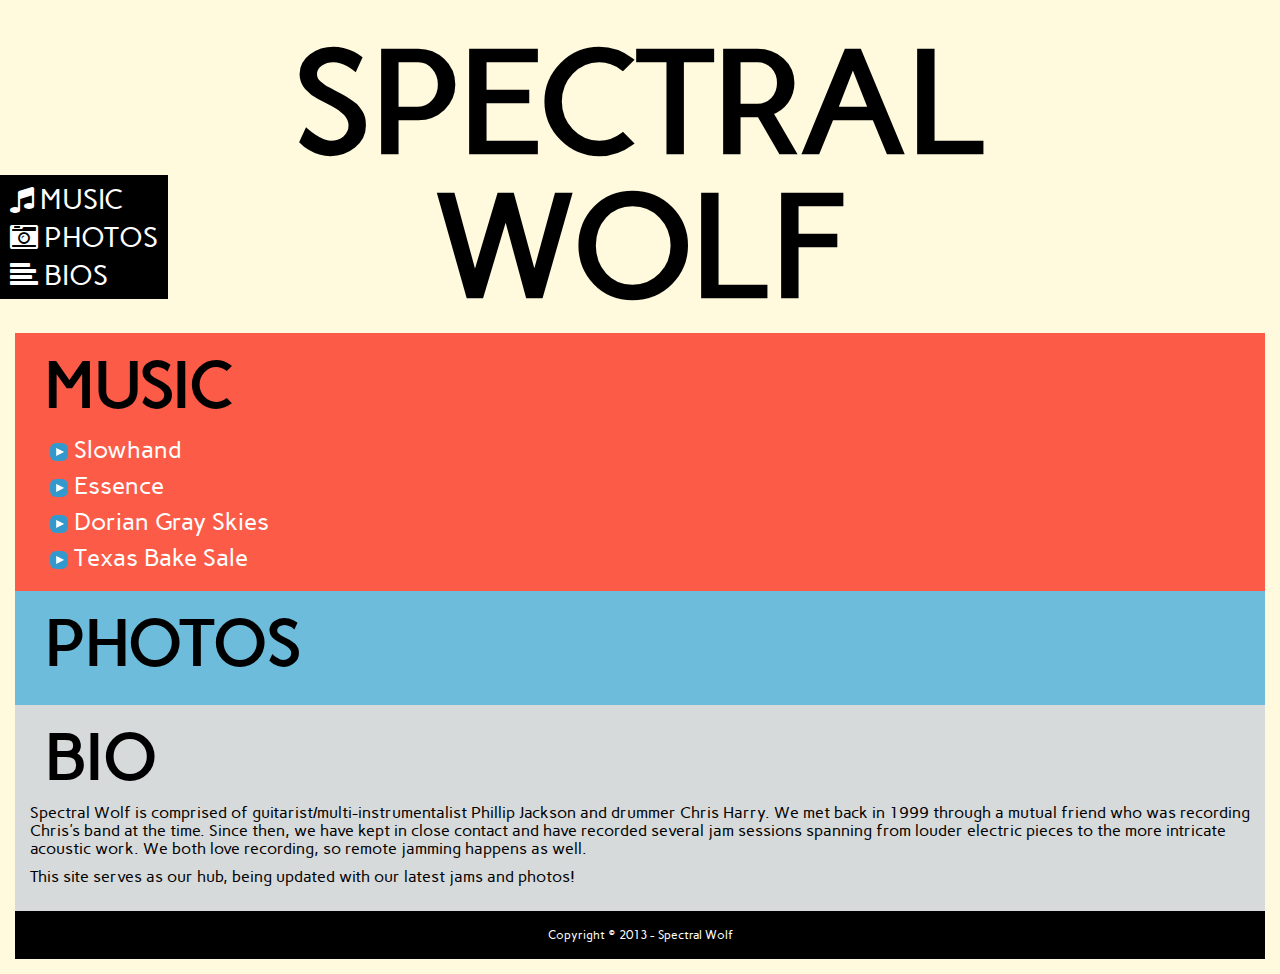
==== index.htm @ 82f0606d "Typo" ====
<!doctype html>
<html lang="en">

<head>

	<meta charset="UTF-8">
	<title>Spectral Wolf</title>

	<link rel="stylesheet" type="text/css" href="css/styles.css">
	<link href='http://fonts.googleapis.com/css?family=Carme' rel='stylesheet' type='text/css'>
	<link href='http://fonts.googleapis.com/css?family=Signika+Negative' rel='stylesheet' type='text/css'>
    <link href="//netdna.bootstrapcdn.com/font-awesome/4.0.3/css/font-awesome.min.css" rel="stylesheet" type="text/css" />
    <link href="css/slimbox2.css" rel="stylesheet" type="text/css" />
	<link rel="stylesheet" type="text/css" href="css/mp3-player-button.css" />
  	<meta name="viewport" content="width=device-width; initial-scale=1.0">

</head>


<body>


<div class="container padextra">
		<div class="header padextra">

			<h1>SPECTRAL</h1>
			<h1>WOLF</h1>		

			<ul class="nav">
              <li><a href="#music"><i class="fa fa-music"></i> MUSIC</a></li>
              <li><a href="#photos"><i class="fa fa-camera-retro"></i> PHOTOS</a></li>
              <li><a href="#bio"><i class="fa fa-align-left"></i> BIOS</a></li>
			</ul>

		</div>



		<div id ="music" class="music padextra">
			<h2>MUSIC</h2>

			<ul>
				<li>
					<a href="music/Slowhand.mp3" title="Play &quot;Slowhand&quot;" class="sm2_button">Slowhand</a>
					Slowhand
				</li>
			
				<li>
					<a href="music/Essence.mp3" title="Play &quot;Essence&quot;" class="sm2_button">Essence</a>
					Essence
				</li>

				<li>
					<a href="music/Dorian.mp3" title="Play &quot;Dorian Gray Skies&quot;" class="sm2_button">Dorian Gray Skies</a>
					Dorian Gray Skies
				</li>

				<li>
					<a href="music/TBS.mp3" title="Play &quot;Texas Bake Sale&quot;" class="sm2_button">Texas Bake Sale</a>
					Texas Bake Sale
				</li>

			</ul>

		</div>



		<div id="photos" class="photos padextra">
			<h2>PHOTOS</h2>

		</div>



		<div id="bio" class="bio padextra">
			<h2>BIO</h2>
			<p>Spectral Wolf is comprised of guitarist/multi-instrumentalist Phillip Jackson and drummer Chris Harry.  We met back in 1999 through a mutual friend who was recording Chris's band at the time.  Since then, we have kept in close contact and have recorded several jam sessions spanning from louder electric pieces to the more intricate acoustic work.  We both love recording, so remote jamming happens as well.</p>

			<p>This site serves as our hub, being updated with our latest jams and photos!</p>
		</div>


		<div class="footer padextra">
			<section>Copyright © 2013 - Spectral Wolf</section>
		</div>

</div>

<script src="//ajax.googleapis.com/ajax/libs/jquery/1.11.0/jquery.min.js"></script>
<script src="js/soundmanager2.js"></script>
<script type="text/javascript" src="js/mp3-player-button.js"></script>
<script>
soundManager.setup({
  // required: path to directory containing SM2 SWF files
  url: '/swf/'
});
</script>
<script src="js/slimbox2.js"></script>
<script>
  	$.getJSON("http://api.flickr.com/services/rest/?format=json&method=flickr.photosets.getPhotos&photoset_id=72157644141194651&per_page=1000&page=1&api_key=946a0b8ec3a8731bcea9f874e4b3f865&user_id=114592743@N05&extras=url_sq,url_m,url_o&jsoncallback=?", function(data){
  	  $.each(data.photoset.photo,function(it,item){
  	    var $img = $('<img/>').attr('src',item.url_sq).appendTo('#photos');
  	    var $imgLink = $('<a/>').attr('href',item.url_m).attr('rel','lightbox-sw');
  	    $img.wrap($imgLink);
  	    });
  	}).done(function(){
  		$("a[rel^='lightbox']").slimbox({/* Put custom options here */}, null, function(el) {
			return (this == el) || ((this.rel.length > 8) && (this.rel == el.rel));
		});
  	})
</script>

</body>
</html>
---- css/styles.css ----
/* =============== RESET =============== */

html, body, div, span, applet, object, iframe,
h1, h2, h3, h4, h5, h6, p, blockquote, pre,
a, abbr, acronym, address, big, cite, code,
del, dfn, em, img, ins, kbd, q, s, samp,
small, strike, strong, sub, sup, tt, var,
b, u, i, center,
dl, dt, dd, ol, ul, li,
fieldset, form, label, legend,
table, caption, tbody, tfoot, thead, tr, th, td,
article, aside, canvas, details, embed, 
figure, figcaption, footer, header, hgroup, 
menu, nav, output, ruby, section, summary,
time, mark, audio, video {
	margin: 0;
	padding: 0;
	border: 0;
	font-size: 100%;
	font: inherit;
	vertical-align: baseline;
}
/* HTML5 display-role reset for older browsers */
article, aside, details, figcaption, figure, 
footer, header, hgroup, menu, nav, section {
	display: block;
}
body {
	line-height: 1;
}
ol, ul {
	list-style: none;
}
blockquote, q {
	quotes: none;
}
blockquote:before, blockquote:after,
q:before, q:after {
	content: '';
	content: none;
}
table {
	border-collapse: collapse;
	border-spacing: 0;
}

/* =============== END RESET =============== */


/* =============== GENERAL =============== */


body {
	font-family: 'Carme', sans-serif;
	background: #FFFADD;
}

.container {
	margin: 0 auto;
}

h1 {
	text-align: center;
	font-family: 'Carme', sans-serif;
	font-size: 9em;
	font-weight: bold;
}

h2 {
	margin: 0 0 10px 10px;
	font-family: 'Carme', sans-serif;
	font-size: 4em;
	font-weight: bold;
	padding: 5px;
}

/* div {
	padding: 15px;
}
 */
p {
	margin: 10px 0;
}

.padextra {
	padding: 15px;
}


/* =============== HEADER =============== */

.header {
	background: #FFFADD;
}

.nav {
	position: absolute;
	top: 175px;
	left: 0;
	padding: 5px;
	background: black;
	color: white;
}

.nav li {
	list-style: none;
	font-size: 28px;
	display: block;
	padding: 5px;
}
.nav a {
    text-decoration: none;
    color: #fff;
}
.nav a:hover {
    color: #FC5C47;
}


/* =============== MUSIC =============== */

.music {
	background: #FC5C47;
}

.music li {
	margin-left: 20px;
	font-size: 1.5em;
	line-height: 1.5em;
	color: white;
}

/* =============== PHOTOS =============== */

.photos {
	background: #6dbcdb;
}
.photos img {
	padding: 0 4px;
}

/* =============== BIO =============== */

.bio {
	background: #d7dadb;
}

.bio p {
	line-height: 1.125em;
}

/* =============== FOOTER =============== */

.footer {
	background: #000;
	color: white;
	text-align: center;
	font-size: .75em ;
	line-height: 1.5em;
}


/* ============= Responsive ============= */

@media screen and (max-width: 960px) {
	.container {
		width: 738px;
		margin: 0;
	}
}

@media screen and (max-width: 758px) {
	.container {
		width: 524px;
		margin: 0 auto;
	}
	
	.header h1 {
		font-size: 6.5em;
		line-height: .7em;
		margin: 0 0 24px 0;
		padding-top: 15px;
	}

	.nav {
		top: 140px;
	}

	.nav li {
		width: auto;
		font-size: 20px;
	}
}

@media screen and (max-width: 524px) {
	.container {
		width: 292px;
	}

	.container {
		margin: 10px auto;
		padding: 0;
	}

	.header h1 {
		font-size: 3.5em;
		line-height: .25em;
	}

	h2 {
		text-align: center;
		font-size: 3em;
		font-weight: bolder;
	}

	.nav {
		float: none;
		position: relative;
		top: 0px;
	}

	.nav ul {
		display: table;
	}

	.nav li {
		display: table-cell;
		width: 33%;
		text-align: center;
	}

	.photos {
		text-align: center;
	}

	img {
		width: 45%;
	}

	.bio p {
		padding: 0 20px;
		line-height: 1.5em;
	}

}
---- css/slimbox2.css ----
/* SLIMBOX */

#lbOverlay {
	position: fixed;
	z-index: 9999;
	left: 0;
	top: 0;
	width: 100%;
	height: 100%;
	background-color: #000;
	cursor: pointer;
}

#lbCenter, #lbBottomContainer {
	position: absolute;
	z-index: 9999;
	overflow: hidden;
	background-color: #fff;
}

.lbLoading {
	background: #fff url(loading.gif) no-repeat center;
}

#lbImage {
	position: absolute;
	left: 0;
	top: 0;
	border: 10px solid #fff;
	background-repeat: no-repeat;
}

#lbPrevLink, #lbNextLink {
	display: block;
	position: absolute;
	top: 0;
	width: 50%;
	outline: none;
}

#lbPrevLink {
	left: 0;
}

#lbPrevLink:hover {
	background: transparent url(prevlabel.gif) no-repeat 0 15%;
}

#lbNextLink {
	right: 0;
}

#lbNextLink:hover {
	background: transparent url(nextlabel.gif) no-repeat 100% 15%;
}

#lbBottom {
	font-family: Verdana, Arial, Geneva, Helvetica, sans-serif;
	font-size: 10px;
	color: #666;
	line-height: 1.4em;
	text-align: left;
	border: 10px solid #fff;
	border-top-style: none;
}

#lbCloseLink {
	display: block;
	float: right;
	width: 66px;
	height: 22px;
	background: transparent url(closelabel.gif) no-repeat center;
	margin: 5px 0;
	outline: none;
}

#lbCaption, #lbNumber {
	margin-right: 71px;
}

#lbCaption {
	font-weight: bold;
}
---- css/mp3-player-button.css ----
/*

 SoundManager 2: Basic MP3 player CSS
 ------------------------------------

 Clicks on links to MP3s are intercepted via JS, calls are
 made to SoundManager to load/play sounds. CSS classes are
 appended to the link, which are used to highlight the
 current play state and so on.

 Class names are applied in addition to "sm2_button" base.

 Default:

 sm2_button

 Additional states:

 sm2_playing
 sm2_paused

 eg.

 <!-- default -->
 <a href="some.mp3" class="sm2_button">some.mp3</a>

 <!-- playing -->
 <a href="some.mp3" class="sm2_button sm2_playing">some.mp3</a>


 Note you don't require ul.graphic / ul.flat etc. for your use
 if only using one style on a page. You can just use .sm2_button{}
 and so on, but isolate the CSS you want.

 Side note: Would do multiple class definitions eg.

 a.sm2_default.sm2_playing{}

 .. except IE 6 has a parsing bug which may break behaviour,
 applying sm2_playing {} even when the class is set to sm2_default.


 If you want to make your own UI from scratch, here is the base:

 Default + hover state, "click to play":

 a.sm2_button {}
 a.sm2_button:hover {}

 Playing + hover state, "click to pause":

 a.sm2_playing {}
 a.sm2_playing:hover {}

 Paused + hover state, "click to resume":

 a.sm2_paused {}
 a.sm2_paused:hover {}

*/

a.sm2_button {
 position:relative;
 display:inline-block; /* If you worry about old browser bugs, Firefox 2 might not like this and may need -moz-inline-box instead. :D */
 width:18px;
 height:18px;
 text-indent:-9999px; /* don't show link text */
 overflow:hidden; /* don't draw inner link text */
 vertical-align:middle;
 /* and, a bit of round-ness for the cool browsers. */
 border-radius:6px;
 margin-top:-1px; /* vertical align tweak */
 /* safari 3.1+ fun (/W3 working draft extension, TBD.) */
 -webkit-transition-property: hover;
 -webkit-transition: all 0.2s ease-in-out;
 -moz-transition: all 0.2s ease-in-out 0s; /* firefox 4 (couldn't sort out -moz-transform vs. MozTransform, so, "all" for now) */
 -o-transition-property: background-color; /* opera 10.5 */
 -o-transition-duration: 0.15s;
 /* weird IE 6/7 display fixes, and/or I'm doing it wrong */
 *text-indent:0px;
 *line-height:99em;
 *vertical-align: top;
}

a.sm2_button:focus {
 outline:none; /* maybe evil, but don't show the slight border outline on focus. */
}

a.sm2_button,
a.sm2_button.sm2_paused:hover {
 background-color:#3399cc;
 background-image:url(../image/arrow-right-white.png);
 /* where possible, use data: and skip the HTTP request. Fancy-pants. Would use short-hand background: for above, but IE 8 doesn't override background-image. */
 background-image:url([data-uri]);
 *background-image:url(../image/arrow-right-white.gif); /* IE 6+7 don't do DATA: URIs */
 background-repeat:no-repeat;
 background-position:5px 50%;
 *background-position:5px 4px; /* IE 6 again */
}

a.sm2_button:hover,
a.sm2_button.sm2_playing,
a.sm2_button.sm2_playing:hover {
 background-color:#000;
}

a.sm2_button.sm2_playing,
a.sm2_button.sm2_playing:hover {
 -moz-transform:rotate(90deg);
 -webkit-transform:rotate(90deg);
 -ms-transform:rotate(90deg);
}

a.sm2_button.sm2_paused,
a.sm2_button.sm2_paused:hover {
 background-color:#666;
}
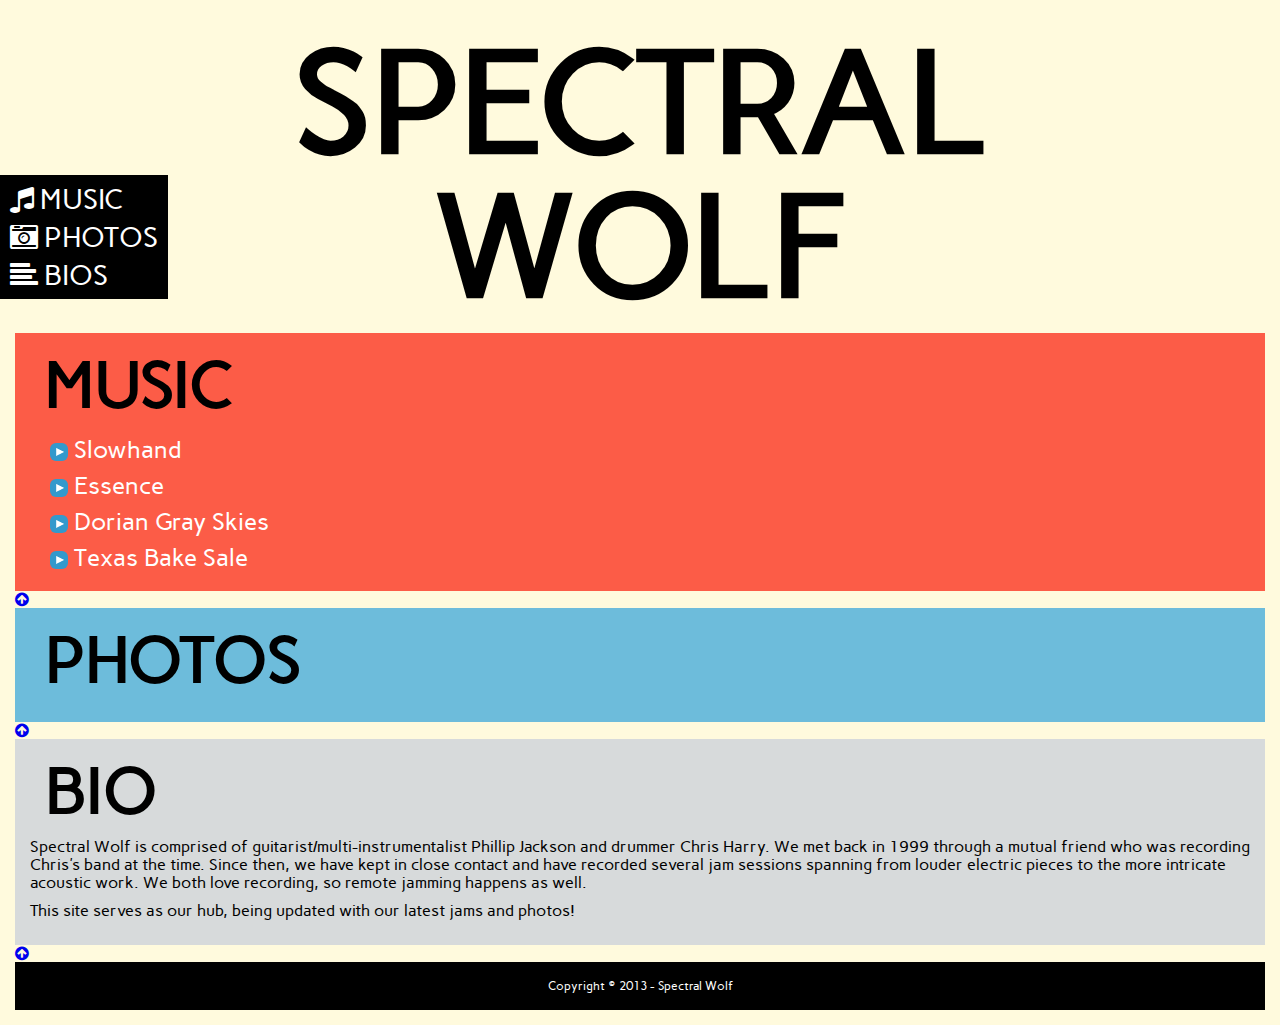
==== commit 2f267a9c: "Update index.htm" ====
--- a/index.htm
+++ b/index.htm
@@ -59,18 +59,17 @@
 					<a href="music/TBS.mp3" title="Play &quot;Texas Bake Sale&quot;" class="sm2_button">Texas Bake Sale</a>
 					Texas Bake Sale
 				</li>
-
 			</ul>
-
+			
 		</div>
-
+		<div class="top"><a href="#"><i class="fa fa-arrow-circle-up "></i></a></div>
 
 
 		<div id="photos" class="photos padextra">
 			<h2>PHOTOS</h2>
 
 		</div>
-
+		<div class="top"><a href="#"><i class="fa fa-arrow-circle-up "></i></a></div>
 
 
 		<div id="bio" class="bio padextra">
@@ -79,7 +78,7 @@
 
 			<p>This site serves as our hub, being updated with our latest jams and photos!</p>
 		</div>
-
+		<div class="top"><a href="#"><i class="fa fa-arrow-circle-up "></i></a></div>
 
 		<div class="footer padextra">
 			<section>Copyright © 2013 - Spectral Wolf</section>
@@ -96,6 +95,24 @@
   url: '/swf/'
 });
 </script>
+
+<script>
+	$(function() {
+	  $('a[href*=#]:not([href=#])').click(function() {
+	    if (location.pathname.replace(/^\//,'') == this.pathname.replace(/^\//,'') && location.hostname == this.hostname) {
+	      var target = $(this.hash);
+	      target = target.length ? target : $('[name=' + this.hash.slice(1) +']');
+	      if (target.length) {
+	        $('html,body').animate({
+	          scrollTop: target.offset().top
+	        }, 1000);
+	        return false;
+	      }
+	    }
+	  });
+	});	
+</script>
+
 <script src="js/slimbox2.js"></script>
 <script>
   	$.getJSON("http://api.flickr.com/services/rest/?format=json&method=flickr.photosets.getPhotos&photoset_id=72157644141194651&per_page=1000&page=1&api_key=946a0b8ec3a8731bcea9f874e4b3f865&user_id=114592743@N05&extras=url_sq,url_m,url_o&jsoncallback=?", function(data){
--- a/css/styles.css
+++ b/css/styles.css
@@ -233,13 +233,9 @@
 		text-align: center;
 	}
 
-	img {
-		width: 45%;
-	}
-
 	.bio p {
 		padding: 0 20px;
 		line-height: 1.5em;
 	}
 
-}+}
--- a/css/slimbox2.css
+++ b/css/slimbox2.css
@@ -9,6 +9,11 @@
 	height: 100%;
 	background-color: #000;
 	cursor: pointer;
+}
+
+#lbcenter {
+	max-width: 80%;
+	max-height: 80%;
 }
 
 #lbCenter, #lbBottomContainer {
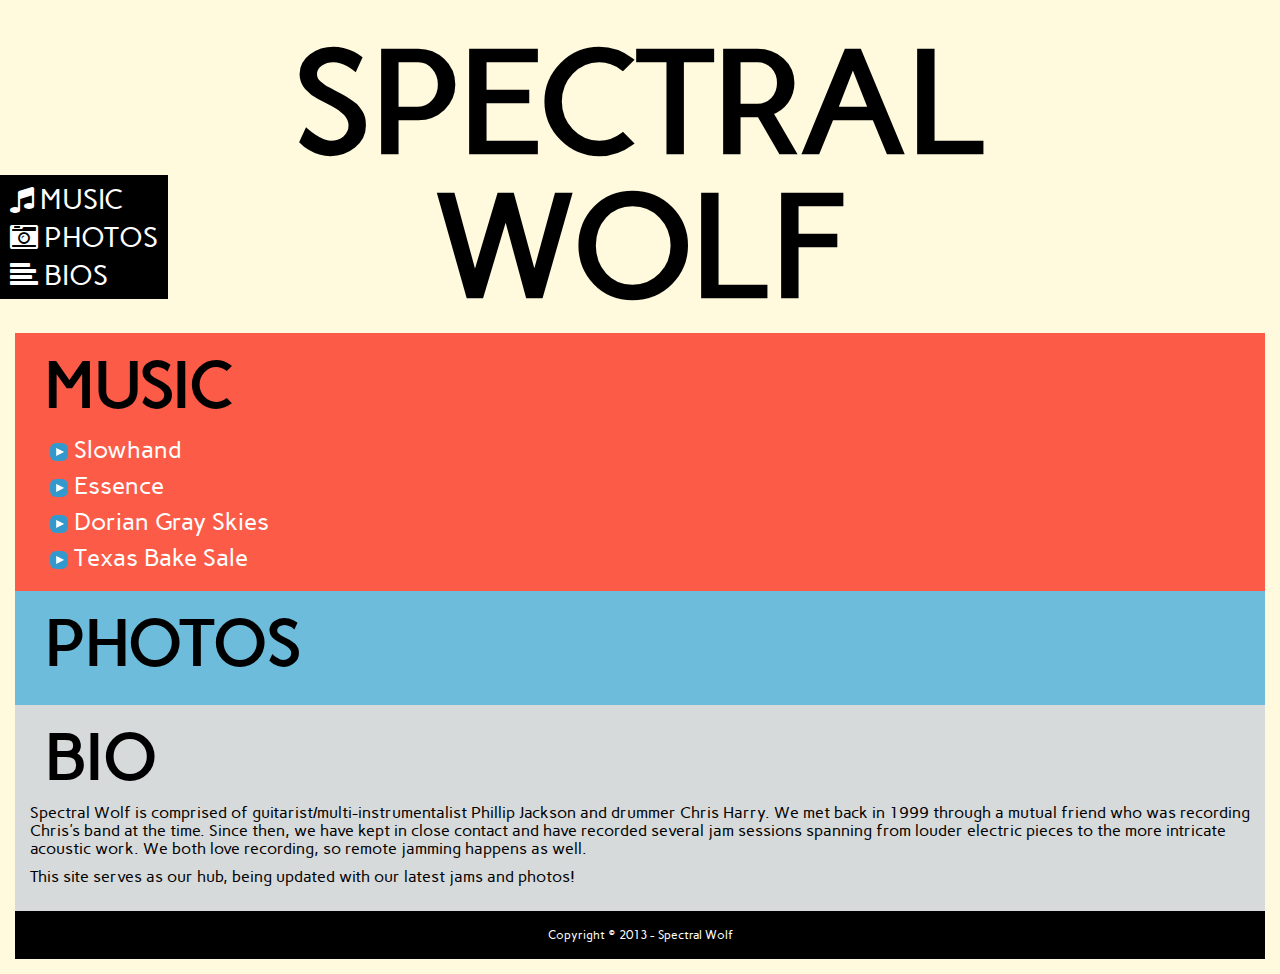
==== commit aa5680c9: "Update index.htm" ====
--- a/index.htm
+++ b/index.htm
@@ -62,14 +62,13 @@
 			</ul>
 			
 		</div>
-		<div class="top"><a href="#"><i class="fa fa-arrow-circle-up "></i></a></div>
-
+<!--		<div class="top"><a href="#"><i class="fa fa-arrow-circle-up "></i></a></div>  -->
 
 		<div id="photos" class="photos padextra">
 			<h2>PHOTOS</h2>
 
 		</div>
-		<div class="top"><a href="#"><i class="fa fa-arrow-circle-up "></i></a></div>
+<!--		<div class="top"><a href="#"><i class="fa fa-arrow-circle-up "></i></a></div>  -->
 
 
 		<div id="bio" class="bio padextra">
@@ -78,7 +77,7 @@
 
 			<p>This site serves as our hub, being updated with our latest jams and photos!</p>
 		</div>
-		<div class="top"><a href="#"><i class="fa fa-arrow-circle-up "></i></a></div>
+<!--		<div class="top"><a href="#"><i class="fa fa-arrow-circle-up "></i></a></div>  -->
 
 		<div class="footer padextra">
 			<section>Copyright © 2013 - Spectral Wolf</section>
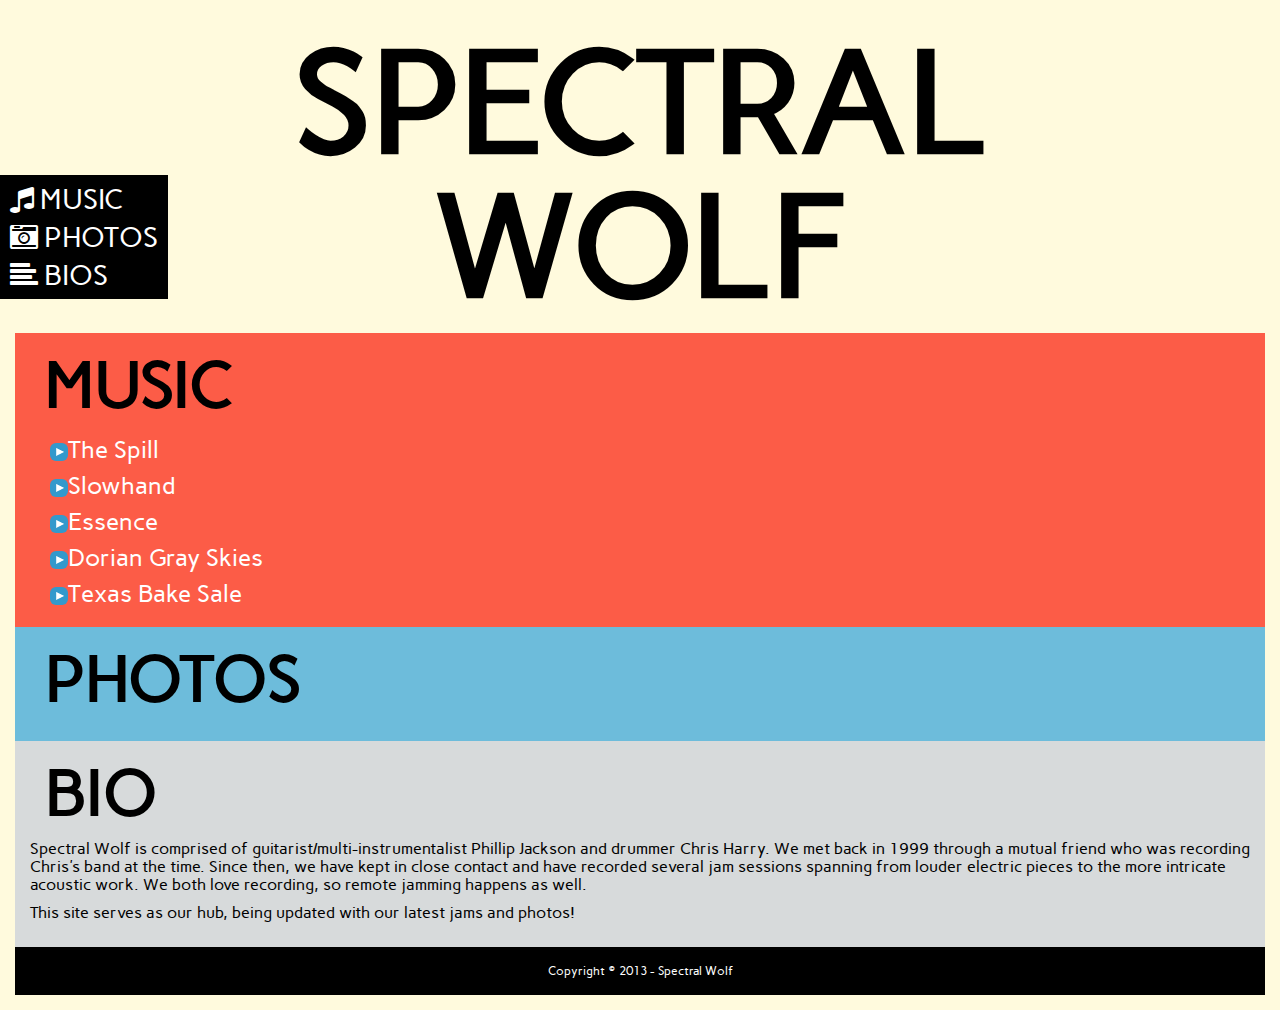
==== commit ce2e261d: "added 'The Spill'" ====
--- a/index.htm
+++ b/index.htm
@@ -1,11 +1,8 @@
 <!doctype html>
 <html lang="en">
-
 <head>
-
 	<meta charset="UTF-8">
 	<title>Spectral Wolf</title>
-
 	<link rel="stylesheet" type="text/css" href="css/styles.css">
 	<link href='http://fonts.googleapis.com/css?family=Carme' rel='stylesheet' type='text/css'>
 	<link href='http://fonts.googleapis.com/css?family=Signika+Negative' rel='stylesheet' type='text/css'>
@@ -13,76 +10,44 @@
     <link href="css/slimbox2.css" rel="stylesheet" type="text/css" />
 	<link rel="stylesheet" type="text/css" href="css/mp3-player-button.css" />
   	<meta name="viewport" content="width=device-width; initial-scale=1.0">
-
 </head>
-
-
 <body>
-
 
 <div class="container padextra">
 		<div class="header padextra">
-
 			<h1>SPECTRAL</h1>
 			<h1>WOLF</h1>		
-
 			<ul class="nav">
               <li><a href="#music"><i class="fa fa-music"></i> MUSIC</a></li>
               <li><a href="#photos"><i class="fa fa-camera-retro"></i> PHOTOS</a></li>
               <li><a href="#bio"><i class="fa fa-align-left"></i> BIOS</a></li>
 			</ul>
-
 		</div>
-
-
 
 		<div id ="music" class="music padextra">
 			<h2>MUSIC</h2>
-
-			<ul>
-				<li>
-					<a href="music/Slowhand.mp3" title="Play &quot;Slowhand&quot;" class="sm2_button">Slowhand</a>
-					Slowhand
-				</li>
-			
-				<li>
-					<a href="music/Essence.mp3" title="Play &quot;Essence&quot;" class="sm2_button">Essence</a>
-					Essence
-				</li>
-
-				<li>
-					<a href="music/Dorian.mp3" title="Play &quot;Dorian Gray Skies&quot;" class="sm2_button">Dorian Gray Skies</a>
-					Dorian Gray Skies
-				</li>
-
-				<li>
-					<a href="music/TBS.mp3" title="Play &quot;Texas Bake Sale&quot;" class="sm2_button">Texas Bake Sale</a>
-					Texas Bake Sale
-				</li>
-			</ul>
-			
+            <ul>
+                <li><a href="music/TheSpill.mp3" title="Play &quot;The Spill&quot;" class="sm2_button">The Spill</a>The Spill</li>				
+                <li><a href="music/Slowhand.mp3" title="Play &quot;Slowhand&quot;" class="sm2_button">Slowhand</a>Slowhand</li>
+                <li><a href="music/Essence.mp3" title="Play &quot;Essence&quot;" class="sm2_button">Essence</a>Essence</li>
+                <li><a href="music/Dorian.mp3" title="Play &quot;Dorian Gray Skies&quot;" class="sm2_button">Dorian Gray Skies</a>Dorian Gray Skies</li>
+                <li><a href="music/TBS.mp3" title="Play &quot;Texas Bake Sale&quot;" class="sm2_button">Texas Bake Sale</a>Texas Bake Sale</li>
+            </ul>
 		</div>
-<!--		<div class="top"><a href="#"><i class="fa fa-arrow-circle-up "></i></a></div>  -->
 
 		<div id="photos" class="photos padextra">
 			<h2>PHOTOS</h2>
-
 		</div>
-<!--		<div class="top"><a href="#"><i class="fa fa-arrow-circle-up "></i></a></div>  -->
-
 
 		<div id="bio" class="bio padextra">
 			<h2>BIO</h2>
-			<p>Spectral Wolf is comprised of guitarist/multi-instrumentalist Phillip Jackson and drummer Chris Harry.  We met back in 1999 through a mutual friend who was recording Chris's band at the time.  Since then, we have kept in close contact and have recorded several jam sessions spanning from louder electric pieces to the more intricate acoustic work.  We both love recording, so remote jamming happens as well.</p>
-
+			<p>Spectral Wolf is comprised of guitarist/multi-instrumentalist Phillip Jackson and drummer Chris Harry. We met back in 1999 through a mutual friend who was recording Chris's band at the time. Since then, we have kept in close contact and have recorded several jam sessions spanning from louder electric pieces to the more intricate acoustic work. We both love recording, so remote jamming happens as well.</p>
 			<p>This site serves as our hub, being updated with our latest jams and photos!</p>
 		</div>
-<!--		<div class="top"><a href="#"><i class="fa fa-arrow-circle-up "></i></a></div>  -->
 
 		<div class="footer padextra">
 			<section>Copyright © 2013 - Spectral Wolf</section>
 		</div>
-
 </div>
 
 <script src="//ajax.googleapis.com/ajax/libs/jquery/1.11.0/jquery.min.js"></script>
@@ -128,4 +93,4 @@
 </script>
 
 </body>
-</html>
+</html>